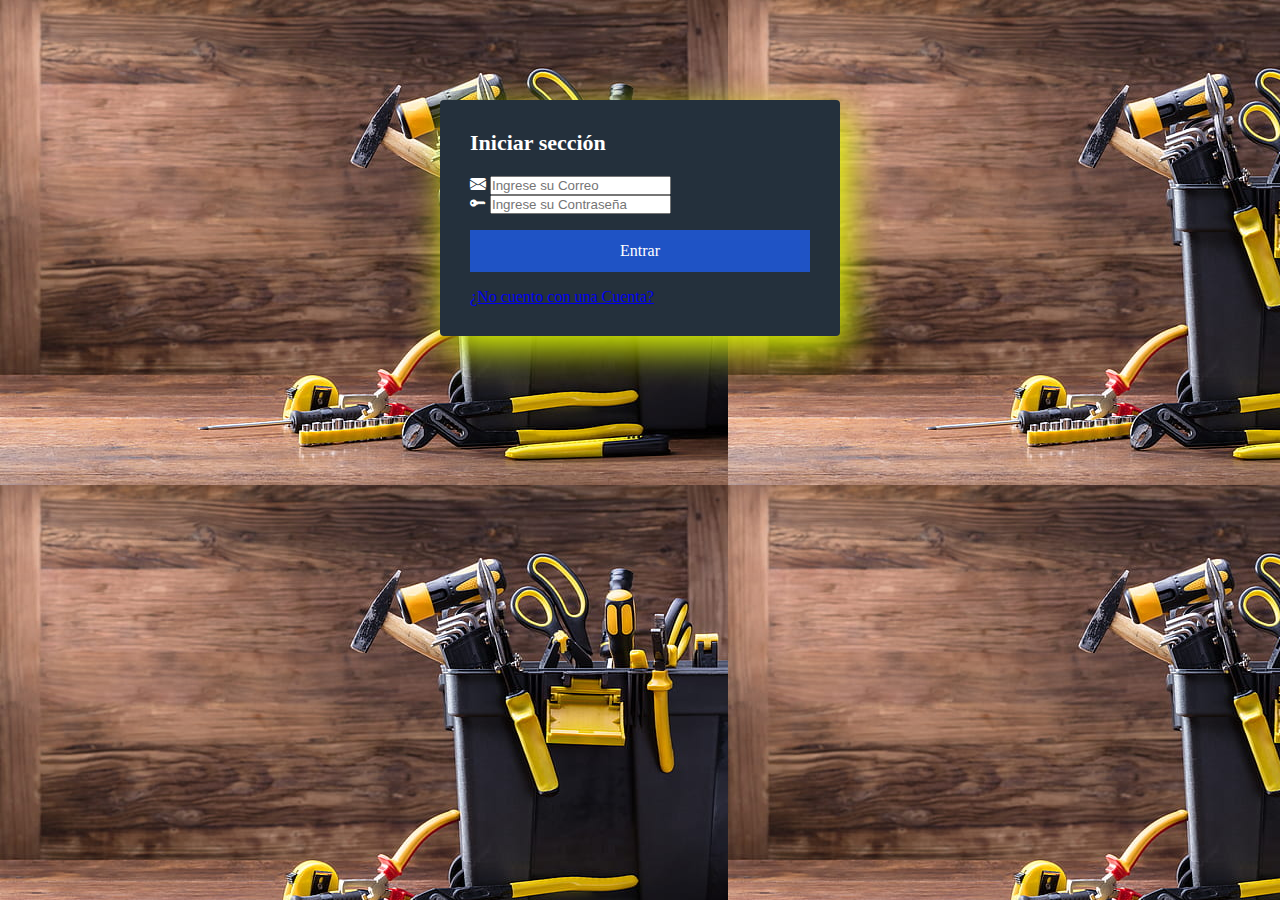
==== login.html @ 733b40fd "Se añadio el login" ====
<!DOCTYPE html>
<html lang="en">
<head>
  <meta charset="UTF-8">
  <meta name="viewport" content="width=device-width, initial-scale=1.0">
  <meta http-equiv="X-UA-Compatible" content="ie=edge">
  <link rel="stylesheet" href="style.css">
  <!-- Boostrap -->
<link href="https://cdn.jsdelivr.net/npm/bootstrap@5.1.1/dist/css/bootstrap.min.css" rel="stylesheet" integrity="sha384-F3w7mX95PdgyTmZZMECAngseQB83DfGTowi0iMjiWaeVhAn4FJkqJByhZMI3AhiU" crossorigin="anonymous">
<!-- CSS -->
<link rel="stylesheet" href="css/style.css" type="Text/css">
<!-- Iconos -->
<link rel="stylesheet" href="https://cdn.jsdelivr.net/npm/bootstrap-icons@1.3.0/font/bootstrap-icons.css">

<title></title>
</head>
  
    
<body background="img/Fondo2.jpg"> 
    <!--JS Boostrap -->
    <script src="https://cdn.jsdelivr.net/npm/bootstrap@5.1.1/dist/js/bootstrap.bundle.min.js" integrity="sha384-/bQdsTh/da6pkI1MST/rWKFNjaCP5gBSY4sEBT38Q/9RBh9AH40zEOg7Hlq2THRZ" crossorigin="anonymous"></script>
    <section class="form-register">
      <h4>Iniciar sección</h4>
      
      
      <div class="input-group mb-3">
        <span class="input-group-text" id="basic-addon1"><i class="bi bi-envelope-fill"></i></span>
        <input type="text" class="form-control" placeholder="Ingrese su Correo" aria-label="Correo" aria-describedby="basic-addon1">
      </div>
      <div class="input-group mb-3">
        <span class="input-group-text" id="basic-addon1"><i class="bi bi-key-fill"></i></span>
        <input type="text" class="form-control" placeholder="Ingrese su Contraseña" aria-label="Contraseña" aria-describedby="basic-addon1">
      </div>
      <a href="index.html" class="botons">Entrar</a>
      <p> <a href="usuarios.html">¿No cuento con una Cuenta?</a></p>
    
  </body>
  </html>
---- css/style.css ----
* {
    margin: 0;
    padding: 0;
    box-sizing: border-box;
  }
 
  .form-register{
    width: 400px;
    background: #24303c;
    padding: 30px;
    margin: auto;
    margin-top: 100px;
    border-radius: 4px;
    font-family: 'calibri';
    color: white;
    box-shadow: 7px 13px 37px rgb(229, 255, 0);
  }
  
  .form-register h4 {
    font-size: 22px;
    margin-bottom: 20px;
  }
  
  
  
  .form-register .botons {
    width: 100%;
    display: inline-block;
    text-decoration: none;
    text-align: center;
    background: #1f53c5;
    border: none;
    padding: 12px;
    color: white;
    margin: 16px 0;
    font-size: 16px;
  }
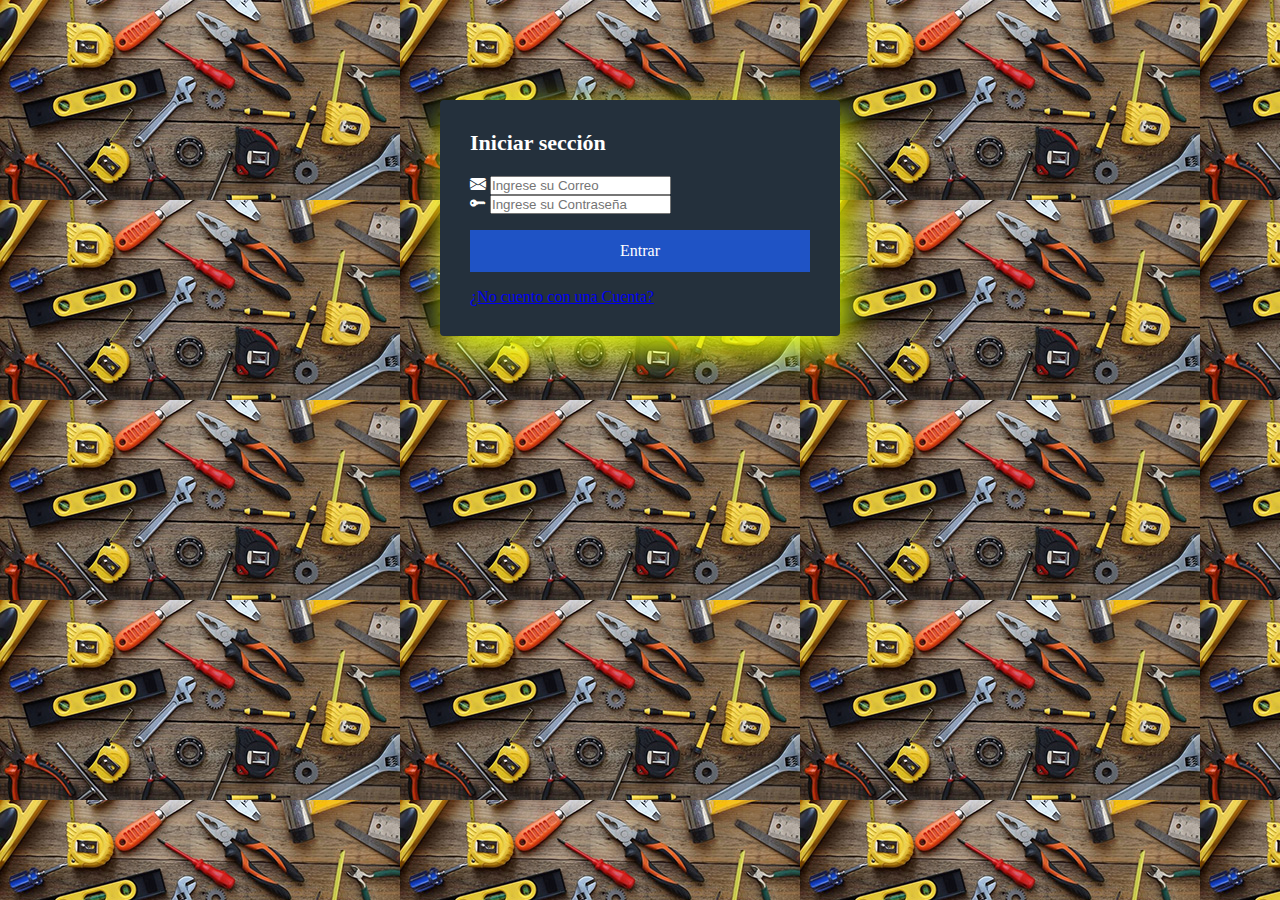
==== commit 8e5fd0eb: "Productos Terminadoss" ====
--- a/login.html
+++ b/login.html
@@ -1,38 +1,40 @@
 <!DOCTYPE html>
 <html lang="en">
+
 <head>
-  <meta charset="UTF-8">
-  <meta name="viewport" content="width=device-width, initial-scale=1.0">
-  <meta http-equiv="X-UA-Compatible" content="ie=edge">
-  <link rel="stylesheet" href="style.css">
-  <!-- Boostrap -->
-<link href="https://cdn.jsdelivr.net/npm/bootstrap@5.1.1/dist/css/bootstrap.min.css" rel="stylesheet" integrity="sha384-F3w7mX95PdgyTmZZMECAngseQB83DfGTowi0iMjiWaeVhAn4FJkqJByhZMI3AhiU" crossorigin="anonymous">
-<!-- CSS -->
-<link rel="stylesheet" href="css/style.css" type="Text/css">
-<!-- Iconos -->
-<link rel="stylesheet" href="https://cdn.jsdelivr.net/npm/bootstrap-icons@1.3.0/font/bootstrap-icons.css">
+    <meta charset="UTF-8">
+    <meta name="viewport" content="width=device-width, initial-scale=1.0">
+    <meta http-equiv="X-UA-Compatible" content="ie=edge">
+    <link rel="stylesheet" href="style.css">
+    <!-- Boostrap -->
+    <link href="https://cdn.jsdelivr.net/npm/bootstrap@5.1.1/dist/css/bootstrap.min.css" rel="stylesheet" integrity="sha384-F3w7mX95PdgyTmZZMECAngseQB83DfGTowi0iMjiWaeVhAn4FJkqJByhZMI3AhiU" crossorigin="anonymous">
+    <!-- CSS -->
+    <link rel="stylesheet" href="css/style.css" type="Text/css">
+    <!-- Iconos -->
+    <link rel="stylesheet" href="https://cdn.jsdelivr.net/npm/bootstrap-icons@1.3.0/font/bootstrap-icons.css">
 
-<title></title>
+    <title></title>
 </head>
-  
-    
-<body background="img/Fondo2.jpg"> 
+
+
+<body background="img/Fondo2.jpg">
     <!--JS Boostrap -->
     <script src="https://cdn.jsdelivr.net/npm/bootstrap@5.1.1/dist/js/bootstrap.bundle.min.js" integrity="sha384-/bQdsTh/da6pkI1MST/rWKFNjaCP5gBSY4sEBT38Q/9RBh9AH40zEOg7Hlq2THRZ" crossorigin="anonymous"></script>
     <section class="form-register">
-      <h4>Iniciar sección</h4>
-      
-      
-      <div class="input-group mb-3">
-        <span class="input-group-text" id="basic-addon1"><i class="bi bi-envelope-fill"></i></span>
-        <input type="text" class="form-control" placeholder="Ingrese su Correo" aria-label="Correo" aria-describedby="basic-addon1">
-      </div>
-      <div class="input-group mb-3">
-        <span class="input-group-text" id="basic-addon1"><i class="bi bi-key-fill"></i></span>
-        <input type="text" class="form-control" placeholder="Ingrese su Contraseña" aria-label="Contraseña" aria-describedby="basic-addon1">
-      </div>
-      <a href="index.html" class="botons">Entrar</a>
-      <p> <a href="usuarios.html">¿No cuento con una Cuenta?</a></p>
-    
-  </body>
-  </html>+        <h4>Iniciar sección</h4>
+
+
+        <div class="input-group mb-3">
+            <span class="input-group-text" id="basic-addon1"><i class="bi bi-envelope-fill"></i></span>
+            <input type="text" class="form-control" placeholder="Ingrese su Correo" aria-label="Correo" aria-describedby="basic-addon1">
+        </div>
+        <div class="input-group mb-3">
+            <span class="input-group-text" id="basic-addon1"><i class="bi bi-key-fill"></i></span>
+            <input type="text" class="form-control" placeholder="Ingrese su Contraseña" aria-label="Contraseña" aria-describedby="basic-addon1">
+        </div>
+        <a href="index.html" class="botons">Entrar</a>
+        <p> <a href="usuarios.html">¿No cuento con una Cuenta?</a></p>
+
+</body>
+
+</html>--- a/css/style.css
+++ b/css/style.css
@@ -1,10 +1,33 @@
+body {
+    background-image: url(../img/ferreteria.jpg);
+}
+
+.navbar .Logo {
+    width: 100px;
+}
+
+.navbar .navbar-brand {
+    font-size: 22px;
+    font-weight: 800;
+}
+
+.card:hover img {
+    transform: scale(1.1);
+    font-weight: 800;
+}
+
+section {
+    padding-top: 30px;
+    padding-bottom: 30px;
+}
+
 * {
     margin: 0;
     padding: 0;
     box-sizing: border-box;
-  }
- 
-  .form-register{
+}
+
+.form-register {
     width: 400px;
     background: #24303c;
     padding: 30px;
@@ -14,16 +37,14 @@
     font-family: 'calibri';
     color: white;
     box-shadow: 7px 13px 37px rgb(229, 255, 0);
-  }
-  
-  .form-register h4 {
+}
+
+.form-register h4 {
     font-size: 22px;
     margin-bottom: 20px;
-  }
-  
-  
-  
-  .form-register .botons {
+}
+
+.form-register .botons {
     width: 100%;
     display: inline-block;
     text-decoration: none;
@@ -34,4 +55,4 @@
     color: white;
     margin: 16px 0;
     font-size: 16px;
-  }+}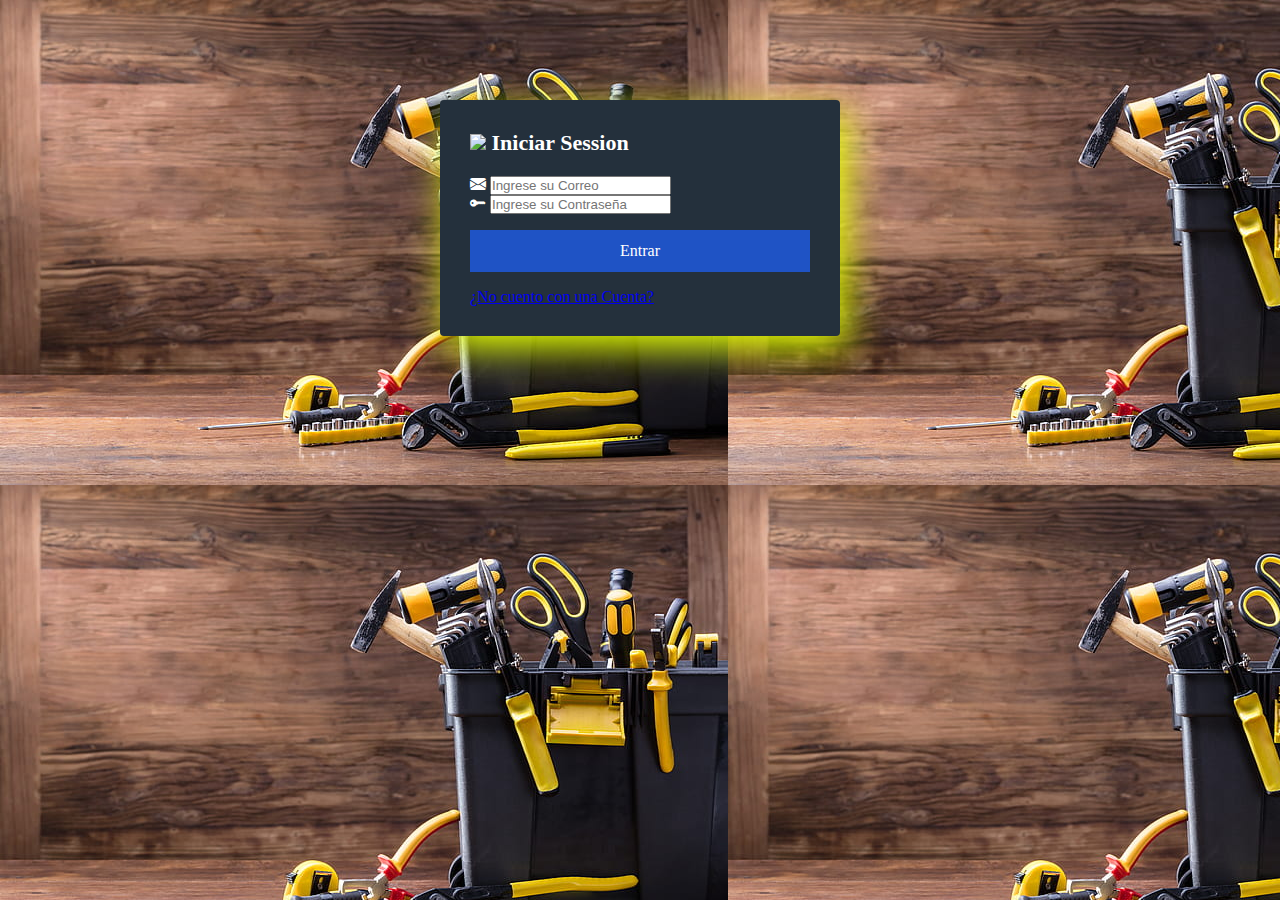
==== commit c5bd6d5f: "Pagina completa y trabajo realizado en conjunto" ====
--- a/login.html
+++ b/login.html
@@ -21,7 +21,11 @@
     <!--JS Boostrap -->
     <script src="https://cdn.jsdelivr.net/npm/bootstrap@5.1.1/dist/js/bootstrap.bundle.min.js" integrity="sha384-/bQdsTh/da6pkI1MST/rWKFNjaCP5gBSY4sEBT38Q/9RBh9AH40zEOg7Hlq2THRZ" crossorigin="anonymous"></script>
     <section class="form-register">
-        <h4>Iniciar sección</h4>
+
+
+        <h4>
+            <img src="img/logo.png" width="25%"> Iniciar Session</h4>
+
 
 
         <div class="input-group mb-3">
--- a/css/style.css
+++ b/css/style.css
@@ -1,7 +1,3 @@
-body {
-    background-image: url(../img/ferreteria.jpg);
-}
-
 .navbar .Logo {
     width: 100px;
 }
@@ -9,6 +5,8 @@
 .navbar .navbar-brand {
     font-size: 22px;
     font-weight: 800;
+    position: absolute;
+    left: 500px
 }
 
 .card:hover img {
@@ -55,4 +53,55 @@
     color: white;
     margin: 16px 0;
     font-size: 16px;
+}
+
+.proyecto {
+    position: relative;
+    overflow: hidden;
+}
+
+.proyecto .overlay {
+    position: absolute;
+    top: 0;
+    left: 0;
+    width: 100%;
+    height: 100%;
+    background-color: rgba(22, 22, 21, 0.8);
+    padding: 30px;
+    display: flex;
+    align-items: flex-end;
+    transition: all 0.4s ease;
+    opacity: 0;
+}
+
+.proyecto img {
+    transition: all 0.4s ease;
+}
+
+.proyecto:hover .overlay {
+    opacity: 1;
+}
+
+.proyecto:hover img {
+    transform: scale(1.1);
+}
+
+.hero {
+    background-image: url(../img/fon.jpg);
+    background-position: center;
+    background-size: cover;
+    background-attachment: fixed;
+    position: relative;
+    z-index: 2;
+}
+
+.hero::after {
+    content: "";
+    width: 100%;
+    height: 100%;
+    position: absolute;
+    top: 0;
+    left: 0;
+    background-color: rgba(124, 78, 8, 0.8);
+    z-index: -1;
 }